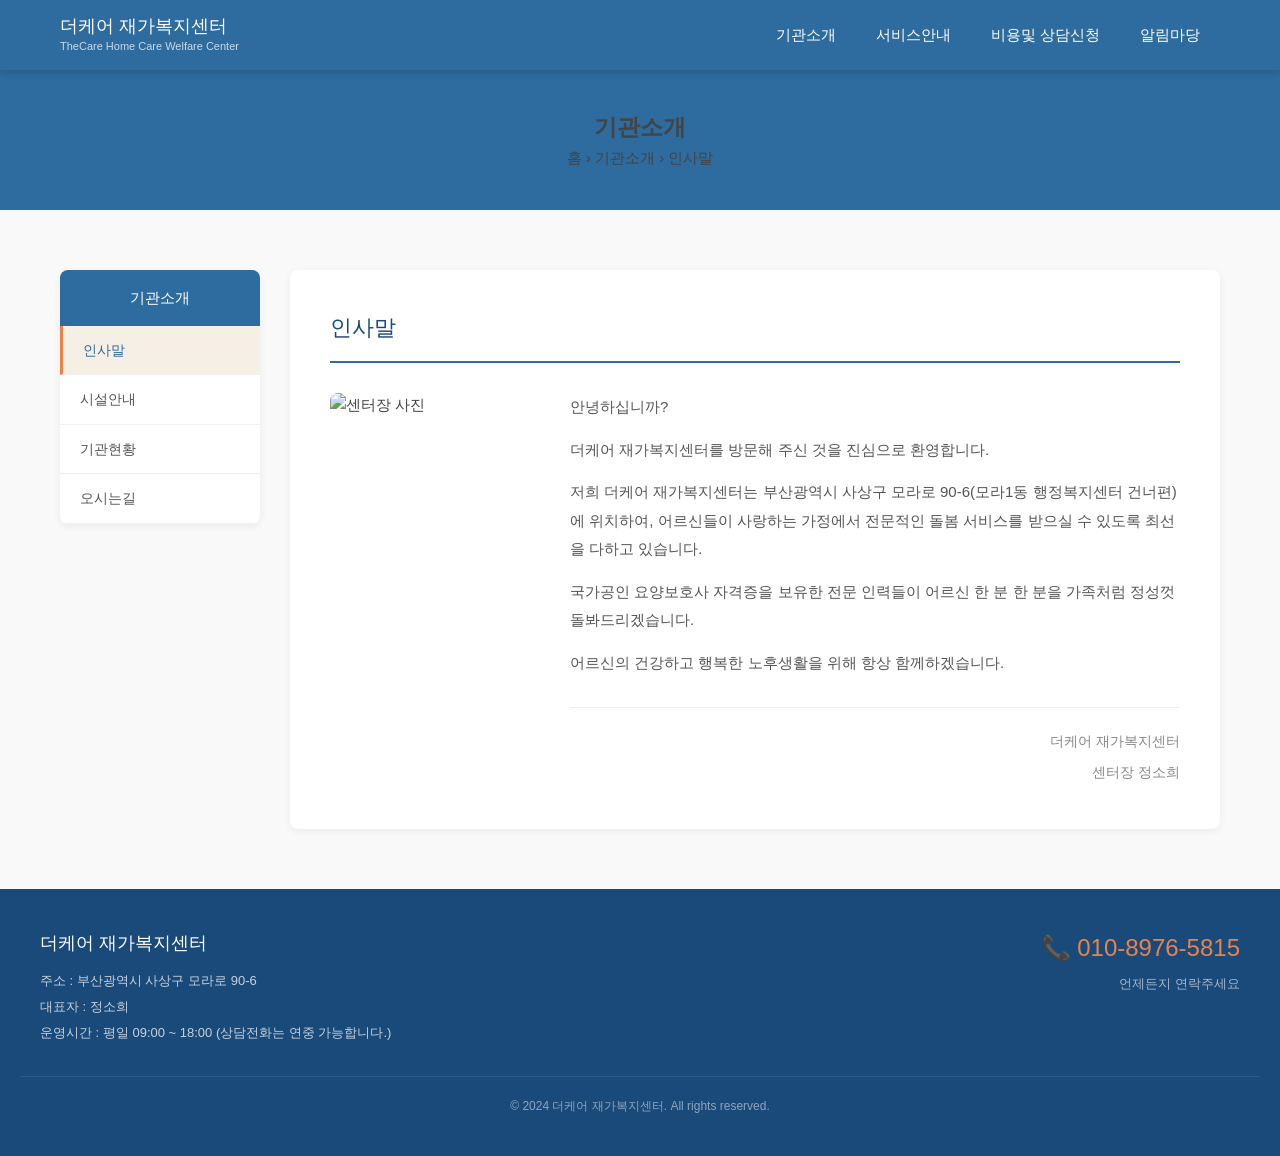
==== 기관소개/greeting.html @ 5174d894 "첫 업로드" ====
<!DOCTYPE html>
<html lang="ko">
<head>
  <meta charset="UTF-8">
  <meta name="viewport" content="width=device-width, initial-scale=1.0">
  <title>인사말 — 더케어 재가복지센터</title>
  <link rel="stylesheet" href="../style.css">
</head>
<body>

  <!-- 헤더 -->
  <header>
    <div class="header-inner">
      <div class="logo">
        <div>
          <div class="logo-text">더케어 재가복지센터</div>
          <div class="logo-sub">TheCare Home Care Welfare Center</div>
        </div>
      </div>
      <button class="hamburger" onclick="toggleMenu()">☰</button>
      <nav>
        <ul class="gnb">
          <li>
            <a href="#">기관소개</a>
            <ul class="dropdown">
              <li><a href="greeting.html">인사말</a></li>
              <li><a href="facility.html">시설안내</a></li>
              <li><a href="history.html">기관현황</a></li>
              <li><a href="location.html">오시는길</a></li>
            </ul>
          </li>
          <li>
            <a href="#">서비스안내</a>
            <ul class="dropdown">
              <li><a href="../서비스안내/insurance.html">노인장기요양보험</a></li>
              <li><a href="../서비스안내/service.html">요양서비스</a></li>
              <li><a href="../서비스안내/family.html">가족지원서비스</a></li>
            </ul>
          </li>
          <li>
            <a href="#">비용및 상담신청</a>
            <ul class="dropdown">
              <li><a href="../비용및상담/process.html">장기요양 신청절차</a></li>
              <li><a href="../비용및상담/cost.html">서비스 비용</a></li>
              <li><a href="../비용및상담/counsel.html">상담신청</a></li>
            </ul>
          </li>
          <li>
            <a href="#">알림마당</a>
            <ul class="dropdown">
              <li><a href="../알림마당/album.html">프로그램 참여 앨범</a></li>
              <li><a href="../알림마당/monthly.html">월 급여제공 내용</a></li>
              <li><a href="../알림마당/bill.html">청구명세서</a></li>
              <li><a href="../알림마당/newsletter.html">가정통신문</a></li>
            </ul>
          </li>
        </ul>
      </nav>
    </div>
  </header>

  <!-- 페이지 타이틀 배너 -->
  <section class="page-banner">
    <div class="page-banner-inner">
      <h2>기관소개</h2>
      <div class="breadcrumb">
        <a href="../index.html">홈</a>
        <span>›</span>
        <a href="#">기관소개</a>
        <span>›</span>
        <span class="current">인사말</span>
      </div>
    </div>
  </section>

  <!-- 콘텐츠 영역 -->
  <div class="content-wrap">
    <div class="container">
      <div class="content-layout">

        <!-- 왼쪽 서브메뉴 -->
        <aside class="sub-menu">
          <div class="sub-menu-title">기관소개</div>
          <ul>
            <li class="active"><a href="greeting.html">인사말</a></li>
            <li><a href="facility.html">시설안내</a></li>
            <li><a href="history.html">기관현황</a></li>
            <li><a href="location.html">오시는길</a></li>
          </ul>
        </aside>

        <!-- 오른쪽 콘텐츠 -->
        <div class="content-body">
          <h3 class="content-title">인사말</h3>

          <div class="greeting-wrap">
             <div class="greeting-img">
              <img src="https://images.unsplash.com/photo-1573497019940-1c28c88b4f3e?w=400&q=80" alt="센터장 사진">
            </div>
            <div class="greeting-text">
              <p>안녕하십니까?</p>
              <p>더케어 재가복지센터를 방문해 주신 것을 진심으로 환영합니다.</p>
              <p>저희 더케어 재가복지센터는 부산광역시 사상구 모라로 90-6(모라1동 행정복지센터 건너편)에 위치하여, 어르신들이 사랑하는 가정에서 전문적인 돌봄 서비스를 받으실 수 있도록 최선을 다하고 있습니다.</p>
              <p>국가공인 요양보호사 자격증을 보유한 전문 인력들이 어르신 한 분 한 분을 가족처럼 정성껏 돌봐드리겠습니다.</p>
              <p>어르신의 건강하고 행복한 노후생활을 위해 항상 함께하겠습니다.</p>
              <div class="greeting-sign">
                <p>더케어 재가복지센터</p>
                <p class="sign-name">센터장 정소희</p>
              </div>
            </div>
          </div>

          <!-- 운영 철학 -->
          
         
        </div>

      </div>
    </div>
  </div>

  <!-- 푸터 -->
  <footer>
    <div class="footer-inner">
      <div>
        <div class="footer-logo">더케어 재가복지센터</div>
        <div class="footer-info">
          <p>주소 : 부산광역시 사상구 모라로 90-6</p>
          <p>대표자 : 정소희</p>
          <p>운영시간 : 평일 09:00 ~ 18:00 (상담전화는 연중 가능합니다.)</p>
        </div>
      </div>
      <div class="footer-contact">
        <div class="footer-tel">📞 010-8976-5815</div>
        <p style="font-size:13px; color:rgba(255,255,255,0.6);">언제든지 연락주세요</p>
      </div>
    </div>
    <div class="footer-copy">
      © 2024 더케어 재가복지센터. All rights reserved.
    </div>
  </footer>

  <script src="../script.js"></script>
</body>
</html>
---- style.css ----
/* 기본 설정 */
* {
  margin: 0;
  padding: 0;
  box-sizing: border-box;
}

body {
  font-family: '맑은 고딕', Malgun Gothic, sans-serif;
  color: #444444;
  background-color: #ffffff;
  font-size: 15px;
  line-height: 1.6;
}

a {
  text-decoration: none;
  color: inherit;
}

ul {
  list-style: none;
}

/* 공통 컨테이너 */
.container {
  max-width: 1200px;
  margin: 0 auto;
  padding: 0 20px;
}

/* 공통 섹션 제목 */
.section-title {
  font-size: 28px;
  font-weight: 500;
  color: #1A4A7A;
  text-align: center;
  margin-bottom: 10px;
}

.section-subtitle {
  font-size: 15px;
  color: #888;
  text-align: center;
  margin-bottom: 50px;
}

.section-line {
  width: 50px;
  height: 3px;
  background-color: #E8834A;
  margin: 12px auto 40px;
}

/* 상단 헤더 */
header {
  background-color: #2E6B9E;
  position: sticky;
  top: 0;
  z-index: 1000;
  box-shadow: 0 2px 8px rgba(0,0,0,0.15);
}

.header-inner {
  display: flex;
  align-items: center;
  justify-content: space-between;
  height: 70px;
  max-width: 1200px;
  margin: 0 auto;
  padding: 0 20px;
}

/* 로고 */
.logo {
  display: flex;
  align-items: center;
  gap: 10px;
}

.logo-text {
  color: white;
  font-size: 18px;
  font-weight: 500;
  line-height: 1.3;
}

.logo-sub {
  color: rgba(255,255,255,0.75);
  font-size: 11px;
}

/* 네비게이션 */
.gnb {
  display: flex;
  align-items: center;
  height: 100%;
}

.gnb > li {
  position: relative;
  height: 70px;
  display: flex;
  align-items: center;
}

.gnb > li > a {
  color: white;
  font-size: 15px;
  font-weight: 500;
  padding: 0 20px;
  height: 100%;
  display: flex;
  align-items: center;
  transition: background-color 0.2s;
}

.gnb > li > a:hover {
  background-color: rgba(255,255,255,0.15);
}

/* 드롭다운 메뉴 */
.dropdown {
  position: absolute;
  top: 70px;
  left: 0;
  background-color: white;
  min-width: 160px;
  box-shadow: 0 4px 12px rgba(0,0,0,0.1);
  border-top: 3px solid #E8834A;
  display: none;
  z-index: 100;
}

.gnb > li:hover .dropdown {
  display: block;
}

.dropdown li a {
  display: block;
  padding: 12px 20px;
  font-size: 14px;
  color: #444;
  border-bottom: 1px solid #f0f0f0;
  transition: background-color 0.2s, color 0.2s;
}

.dropdown li a:hover {
  background-color: #F5EFE6;
  color: #2E6B9E;
}

/* 햄버거 메뉴 (모바일) */
.hamburger {
  display: none;
  background: none;
  border: none;
  color: white;
  font-size: 28px;
  cursor: pointer;
}

/* 푸터 */
footer {
  background-color: #1A4A7A;
  color: rgba(255,255,255,0.8);
  padding: 40px 20px;
}

.footer-inner {
  max-width: 1200px;
  margin: 0 auto;
  display: flex;
  justify-content: space-between;
  align-items: flex-start;
  flex-wrap: wrap;
  gap: 30px;
}

.footer-logo {
  color: white;
  font-size: 18px;
  font-weight: 500;
  margin-bottom: 10px;
}

.footer-info p {
  font-size: 13px;
  line-height: 2;
  color: rgba(255,255,255,0.75);
}

.footer-contact {
  text-align: right;
}

.footer-tel {
  color: #E8834A;
  font-size: 24px;
  font-weight: 500;
  margin-bottom: 6px;
}

.footer-copy {
  font-size: 12px;
  color: rgba(255,255,255,0.5);
  text-align: center;
  margin-top: 30px;
  padding-top: 20px;
  border-top: 1px solid rgba(255,255,255,0.1);
}

/* 모바일 반응형 */
@media (max-width: 768px) {
  .gnb {
    display: none;
    position: absolute;
    top: 70px;
    left: 0;
    width: 100%;
    background-color: #2E6B9E;
    flex-direction: column;
    height: auto;
  }

  .gnb.open {
    display: flex;
  }

  .gnb > li {
    width: 100%;
    height: auto;
    flex-direction: column;
  }

  .gnb > li > a {
    width: 100%;
    padding: 14px 20px;
    border-bottom: 1px solid rgba(255,255,255,0.1);
  }

  .dropdown {
    position: static;
    display: none;
    box-shadow: none;
    border-top: none;
    background-color: rgba(0,0,0,0.2);
    width: 100%;
  }

  .gnb > li.active .dropdown {
    display: block;
  }

  .dropdown li a {
    color: rgba(255,255,255,0.85);
    border-bottom: 1px solid rgba(255,255,255,0.05);
    padding-left: 36px;
  }

  .dropdown li a:hover {
    background-color: rgba(255,255,255,0.1);
    color: white;
  }

  .hamburger {
    display: block;
  }

  .footer-inner {
    flex-direction: column;
  }

  .footer-contact {
    text-align: left;
  }
}
/* 슬라이더 */
.slider {
  position: relative;
  width: 100%;
  height: 420px;
  overflow: hidden;
}

.slide {
  position: absolute;
  top: 0;
  left: 0;
  width: 100%;
  height: 100%;
  opacity: 0;
  transition: opacity 0.8s ease;
}

.slide.active {
  opacity: 1;
}

.slide img {
  width: 100%;
  height: 100%;
  object-fit: cover;
  object-position: center top;
}

.slide-text {
  position: absolute;
  top: 50%;
  left: 10%;
  transform: translateY(-50%);
  color: white;
  text-shadow: 0 2px 8px rgba(0,0,0,0.5);
  z-index: 10;
}

.slide-text h2 {
  font-size: 38px;
  font-weight: 500;
  line-height: 1.4;
  margin-bottom: 16px;
}

.slide-text p {
  font-size: 17px;
  line-height: 1.7;
  margin-bottom: 28px;
  color: rgba(255,255,255,0.9);
}

.slide-btn {
  display: inline-block;
  background-color: #E8834A;
  color: white;
  padding: 12px 32px;
  border-radius: 30px;
  font-size: 15px;
  transition: background-color 0.2s;
}

.slide-btn:hover {
  background-color: #d4723b;
}

.slide-prev,
.slide-next {
  position: absolute;
  top: 50%;
  transform: translateY(-50%);
  background-color: rgba(255,255,255,0.2);
  color: white;
  border: none;
  width: 44px;
  height: 44px;
  border-radius: 50%;
  font-size: 18px;
  cursor: pointer;
  z-index: 10;
  transition: background-color 0.2s;
}

.slide-prev { left: 20px; }
.slide-next { right: 20px; }

.slide-prev:hover,
.slide-next:hover {
  background-color: rgba(255,255,255,0.4);
}

.slide-dots {
  position: absolute;
  bottom: 20px;
  left: 50%;
  transform: translateX(-50%);
  display: flex;
  gap: 8px;
  z-index: 10;
}

.dot {
  width: 10px;
  height: 10px;
  border-radius: 50%;
  background-color: rgba(255,255,255,0.5);
  cursor: pointer;
  transition: background-color 0.2s;
}

.dot.active {
  background-color: white;
}

/* 빠른 메뉴 */
.quick-menu {
  background-color: #2E6B9E;
  padding: 0;
}

.quick-wrap {
  display: flex;
  justify-content: center;
}

.quick-item {
  flex: 1;
  text-align: center;
  padding: 28px 20px;
  color: white;
  border-right: 1px solid rgba(255,255,255,0.15);
  transition: background-color 0.2s;
}

.quick-item:last-child {
  border-right: none;
}

.quick-item:hover {
  background-color: rgba(255,255,255,0.1);
}

.quick-icon {
  font-size: 36px;
  margin-bottom: 10px;
}

.quick-title {
  font-size: 14px;
  font-weight: 500;
  margin-bottom: 4px;
}

.quick-desc {
  font-size: 12px;
  color: rgba(255,255,255,0.7);
}

/* 센터 소개 섹션 */
.intro-section {
  padding: 80px 20px;
  background-color: #F9F5F0;
}

.intro-wrap {
  display: flex;
  gap: 60px;
  align-items: center;
}

.intro-text {
  flex: 1;
}

.intro-text h3 {
  font-size: 22px;
  color: #1A4A7A;
  margin-bottom: 20px;
  font-weight: 500;
}

.intro-text p {
  font-size: 15px;
  color: #666;
  line-height: 1.8;
  margin-bottom: 16px;
}

.intro-btn {
  display: inline-block;
  margin-top: 10px;
  padding: 12px 32px;
  background-color: #2E6B9E;
  color: white;
  border-radius: 30px;
  font-size: 14px;
  transition: background-color 0.2s;
}

.intro-btn:hover {
  background-color: #1A4A7A;
}

.intro-stats {
  display: grid;
  grid-template-columns: repeat(2, 1fr);
  gap: 20px;
  flex-shrink: 0;
}

.stat-item {
  background-color: white;
  border-radius: 12px;
  padding: 28px 20px;
  text-align: center;
  border-bottom: 3px solid #E8834A;
}

.stat-num {
  font-size: 36px;
  font-weight: 500;
  color: #2E6B9E;
  margin-bottom: 6px;
}

.stat-label {
  font-size: 13px;
  color: #888;
}

/* 모바일 반응형 추가 */
@media (max-width: 768px) {
  .slider {
    height: 300px;
  }

  .slide-text h2 {
    font-size: 22px;
  }

  .slide-text p {
    display: none;
  }

  .quick-wrap {
    flex-wrap: wrap;
  }

  .quick-item {
    width: 50%;
    flex: none;
  }

  .intro-wrap {
    flex-direction: column;
  }

  .intro-stats {
    width: 100%;
  }
}
/* 페이지 타이틀 배너 */
.page-banner {
  background-color: #2E6B9E;
  padding: 40px 20px;
  text-align: center;
}

.banner-text h2 {
  color: white;
  font-size: 28px;
  font-weight: 500;
  margin-bottom: 8px;
}

.banner-text p {
  color: rgba(255,255,255,0.75);
  font-size: 14px;
}

/* 콘텐츠 레이아웃 */
.content-wrap {
  padding: 60px 0;
  background-color: #f9f9f9;
}

.content-layout {
  display: flex;
  gap: 30px;
  align-items: flex-start;
}

/* 왼쪽 서브메뉴 */
.sub-menu {
  width: 200px;
  flex-shrink: 0;
  background-color: white;
  border-radius: 8px;
  overflow: hidden;
  box-shadow: 0 2px 8px rgba(0,0,0,0.06);
}

.sub-menu-title {
  background-color: #2E6B9E;
  color: white;
  font-size: 15px;
  font-weight: 500;
  padding: 16px 20px;
  text-align: center;
}

.sub-menu ul li a {
  display: block;
  padding: 13px 20px;
  font-size: 14px;
  color: #555;
  border-bottom: 1px solid #f0f0f0;
  transition: all 0.2s;
}

.sub-menu ul li a:hover {
  background-color: #F5EFE6;
  color: #2E6B9E;
  padding-left: 26px;
}

.sub-menu ul li.active a {
  background-color: #F5EFE6;
  color: #2E6B9E;
  font-weight: 500;
  border-left: 3px solid #E8834A;
}

/* 오른쪽 콘텐츠 */
.content-body {
  flex: 1;
  background-color: white;
  border-radius: 8px;
  padding: 40px;
  box-shadow: 0 2px 8px rgba(0,0,0,0.06);
}

.content-title {
  font-size: 22px;
  color: #1A4A7A;
  font-weight: 500;
  padding-bottom: 16px;
  border-bottom: 2px solid #2E6B9E;
  margin-bottom: 30px;
}

/* 인사말 */
.greeting-wrap {
  display: flex;
  gap: 40px;
  align-items: flex-start;
}

.greeting-img {
  width: 200px;
  flex-shrink: 0;
}

.greeting-img img {
  width: 100%;
  border-radius: 8px;
}

.greeting-text h4 {
  font-size: 18px;
  color: #1A4A7A;
  margin-bottom: 20px;
  font-weight: 500;
}

.greeting-text p {
  font-size: 15px;
  color: #555;
  line-height: 1.9;
  margin-bottom: 14px;
}

.greeting-sign {
  margin-top: 30px;
  text-align: right;
  padding-top: 20px;
  border-top: 1px solid #eee;
}

.greeting-sign p {
  font-size: 14px;
  color: #888;
  margin-bottom: 4px;
}

.sign-name {
  font-size: 20px;
  color: #1A4A7A;
  font-weight: 500;
}

/* 모바일 반응형 추가 */
@media (max-width: 768px) {
  .content-layout {
    flex-direction: column;
  }

  .sub-menu {
    width: 100%;
  }

  .content-body {
    padding: 24px;
  }

  .greeting-wrap {
    flex-direction: column;
  }

  .greeting-img {
    width: 100%;
  }
}
/* 시설안내 */
.facility-wrap {
  display: grid;
  grid-template-columns: repeat(2, 1fr);
  gap: 30px;
}

.facility-item {
  background-color: #f9f9f9;
  border-radius: 8px;
  overflow: hidden;
  border: 1px solid #eee;
}

.facility-item img {
  width: 100%;
  height: 200px;
  object-fit: cover;
}

.facility-item h4 {
  font-size: 16px;
  color: #1A4A7A;
  font-weight: 500;
  padding: 16px 16px 8px;
}

.facility-item p {
  font-size: 14px;
  color: #666;
  padding: 0 16px 16px;
  line-height: 1.6;
}

@media (max-width: 768px) {
  .facility-wrap {
    grid-template-columns: 1fr;
  }
}
/* 기관현황 테이블 */
.info-table {
  width: 100%;
  border-collapse: collapse;
  margin-bottom: 40px;
  font-size: 14px;
}

.info-table th {
  background-color: #2E6B9E;
  color: white;
  padding: 12px 16px;
  text-align: center;
  width: 120px;
  font-weight: 500;
}

.info-table td {
  padding: 12px 16px;
  border: 1px solid #e0e0e0;
  color: #444;
}

.info-table tr {
  border-bottom: 1px solid #e0e0e0;
}

/* 연혁 */
.history-subtitle {
  font-size: 18px;
  color: #1A4A7A;
  font-weight: 500;
  margin-bottom: 24px;
  padding-bottom: 12px;
  border-bottom: 1px solid #eee;
}

.history-wrap {
  position: relative;
  padding-left: 30px;
}

.history-wrap::before {
  content: '';
  position: absolute;
  left: 60px;
  top: 0;
  bottom: 0;
  width: 2px;
  background-color: #2E6B9E;
}

.history-item {
  display: flex;
  gap: 30px;
  margin-bottom: 30px;
  position: relative;
}

.history-item::before {
  content: '';
  position: absolute;
  left: 34px;
  top: 6px;
  width: 12px;
  height: 12px;
  border-radius: 50%;
  background-color: #E8834A;
  z-index: 1;
}

.history-year {
  font-size: 18px;
  font-weight: 500;
  color: #2E6B9E;
  min-width: 50px;
}

.history-content p {
  font-size: 14px;
  color: #555;
  line-height: 1.8;
}

@media (max-width: 768px) {
  .info-table {
    font-size: 12px;
  }

  .info-table th {
    width: 80px;
    padding: 8px;
  }

  .info-table td {
    padding: 8px;
  }
}
/* 오시는길 */
.map-wrap {
  margin-bottom: 30px;
  border-radius: 8px;
  overflow: hidden;
  border: 1px solid #eee;
}

.location-info {
  display: grid;
  grid-template-columns: repeat(2, 1fr);
  gap: 20px;
  margin-top: 30px;
}

.location-item {
  display: flex;
  gap: 16px;
  align-items: flex-start;
  background-color: #f9f9f9;
  border-radius: 8px;
  padding: 20px;
  border-left: 3px solid #2E6B9E;
}

.location-icon {
  font-size: 28px;
  flex-shrink: 0;
}

.location-item h4 {
  font-size: 15px;
  color: #1A4A7A;
  font-weight: 500;
  margin-bottom: 8px;
}

.location-item p {
  font-size: 14px;
  color: #666;
  line-height: 1.7;
}

@media (max-width: 768px) {
  .location-info {
    grid-template-columns: 1fr;
  }
}
/* 노인장기요양보험 */
.insurance-intro {
  background-color: #F5EFE6;
  border-left: 4px solid #E8834A;
  padding: 20px 24px;
  border-radius: 4px;
  margin-bottom: 36px;
}

.insurance-intro p {
  font-size: 15px;
  color: #555;
  line-height: 1.8;
}

.section-sub-title {
  font-size: 18px;
  color: #1A4A7A;
  font-weight: 500;
  margin-bottom: 20px;
  padding-bottom: 10px;
  border-bottom: 1px solid #eee;
}

/* 등급 */
.grade-wrap {
  display: grid;
  grid-template-columns: repeat(3, 1fr);
  gap: 16px;
  margin-bottom: 36px;
}

.grade-item {
  background-color: #f9f9f9;
  border-radius: 8px;
  padding: 20px;
  border-top: 3px solid #2E6B9E;
}

.grade-num {
  font-size: 16px;
  font-weight: 500;
  color: #2E6B9E;
  margin-bottom: 10px;
}

.grade-item p {
  font-size: 13px;
  color: #666;
  line-height: 1.7;
}

/* 신청 방법 */
.apply-wrap {
  display: flex;
  flex-direction: column;
  gap: 16px;
}

.apply-item {
  display: flex;
  align-items: flex-start;
  gap: 20px;
  background-color: #f9f9f9;
  border-radius: 8px;
  padding: 20px;
}

.apply-num {
  width: 36px;
  height: 36px;
  background-color: #2E6B9E;
  color: white;
  border-radius: 50%;
  display: flex;
  align-items: center;
  justify-content: center;
  font-size: 16px;
  font-weight: 500;
  flex-shrink: 0;
}

.apply-text h5 {
  font-size: 15px;
  color: #1A4A7A;
  font-weight: 500;
  margin-bottom: 6px;
}

.apply-text p {
  font-size: 14px;
  color: #666;
  line-height: 1.7;
}

@media (max-width: 768px) {
  .grade-wrap {
    grid-template-columns: repeat(2, 1fr);
  }
}
/* 요양서비스 */
.service-list {
  display: flex;
  flex-direction: column;
  gap: 24px;
}

.service-item {
  display: flex;
  gap: 24px;
  align-items: flex-start;
  background-color: #f9f9f9;
  border-radius: 8px;
  padding: 24px;
  border-left: 4px solid #2E6B9E;
}

.service-icon {
  font-size: 40px;
  flex-shrink: 0;
}

.service-text h4 {
  font-size: 17px;
  color: #1A4A7A;
  font-weight: 500;
  margin-bottom: 8px;
}

.service-text p {
  font-size: 14px;
  color: #444;
  line-height: 1.7;
  margin-bottom: 12px;
}

.service-detail {
  padding-left: 16px;
}

.service-detail li {
  font-size: 13px;
  color: #444;
  line-height: 1.8;
  list-style: disc;
}

@media (max-width: 768px) {
  .service-item {
    flex-direction: column;
  }
}
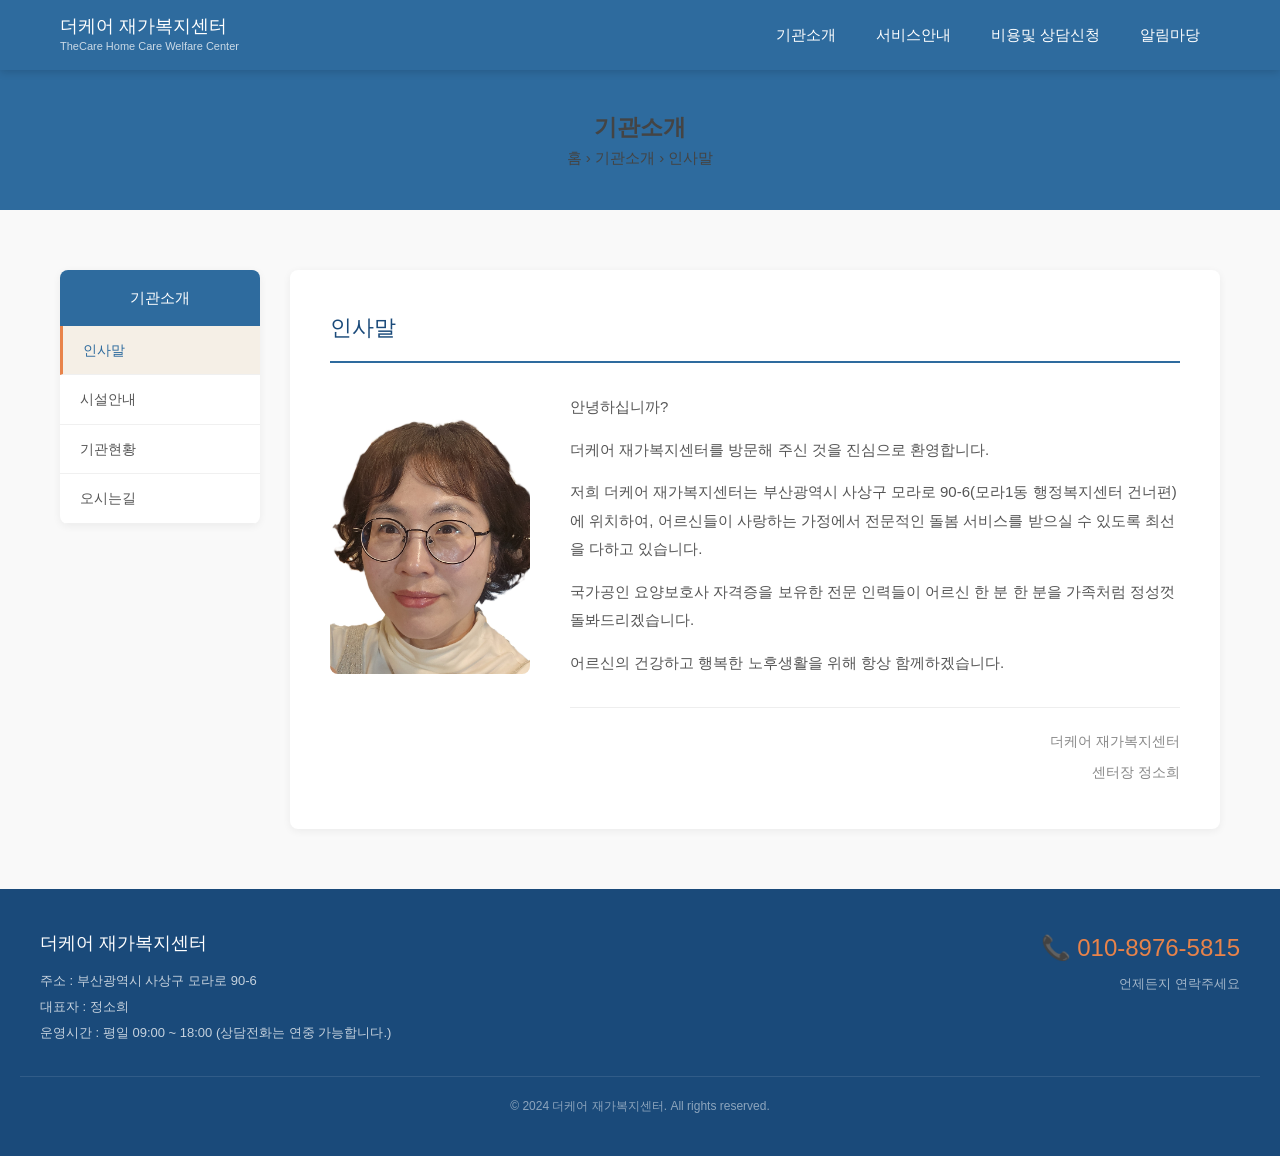
==== commit ec4f49f7: "센터장 사진 교체" ====
--- a/기관소개/greeting.html
+++ b/기관소개/greeting.html
@@ -95,7 +95,7 @@
 
           <div class="greeting-wrap">
              <div class="greeting-img">
-              <img src="https://images.unsplash.com/photo-1573497019940-1c28c88b4f3e?w=400&q=80" alt="센터장 사진">
+              <img src="../images/center-director.jpg" alt="센터장 사진">
             </div>
             <div class="greeting-text">
               <p>안녕하십니까?</p>
